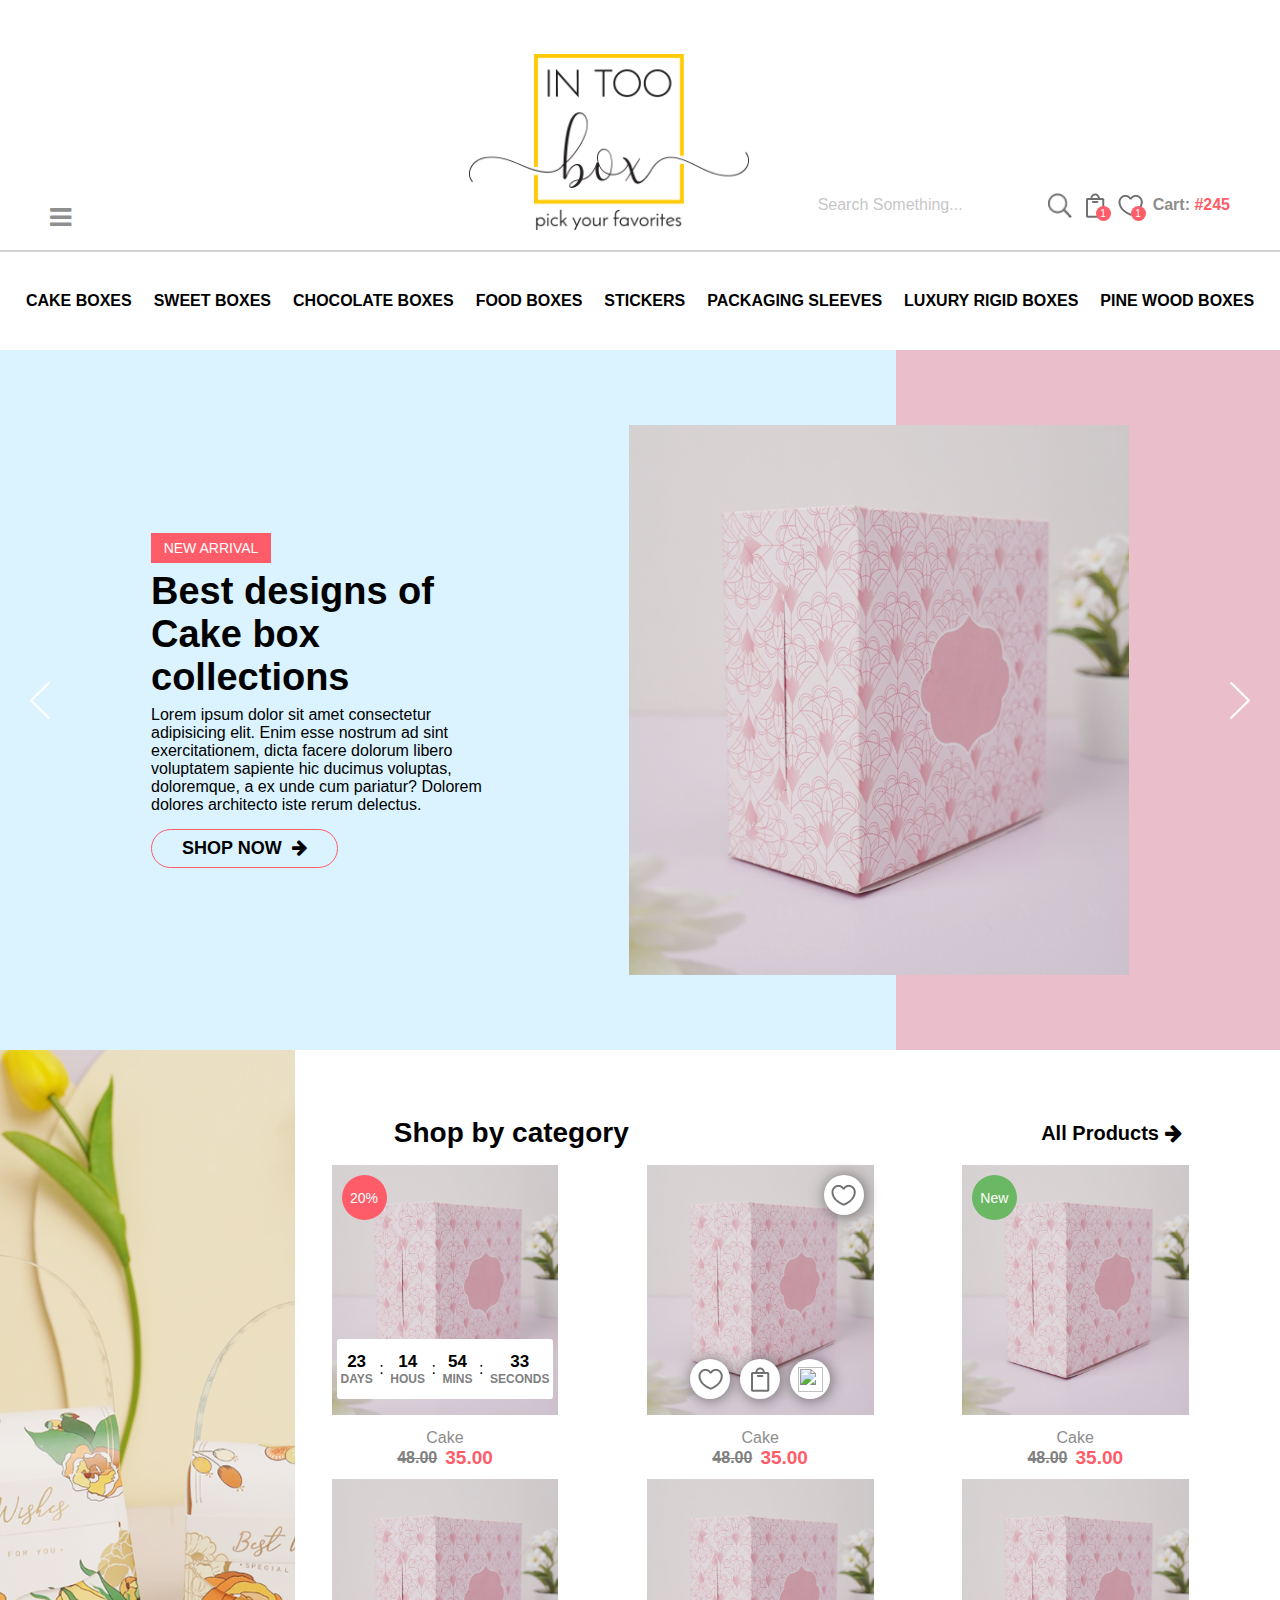
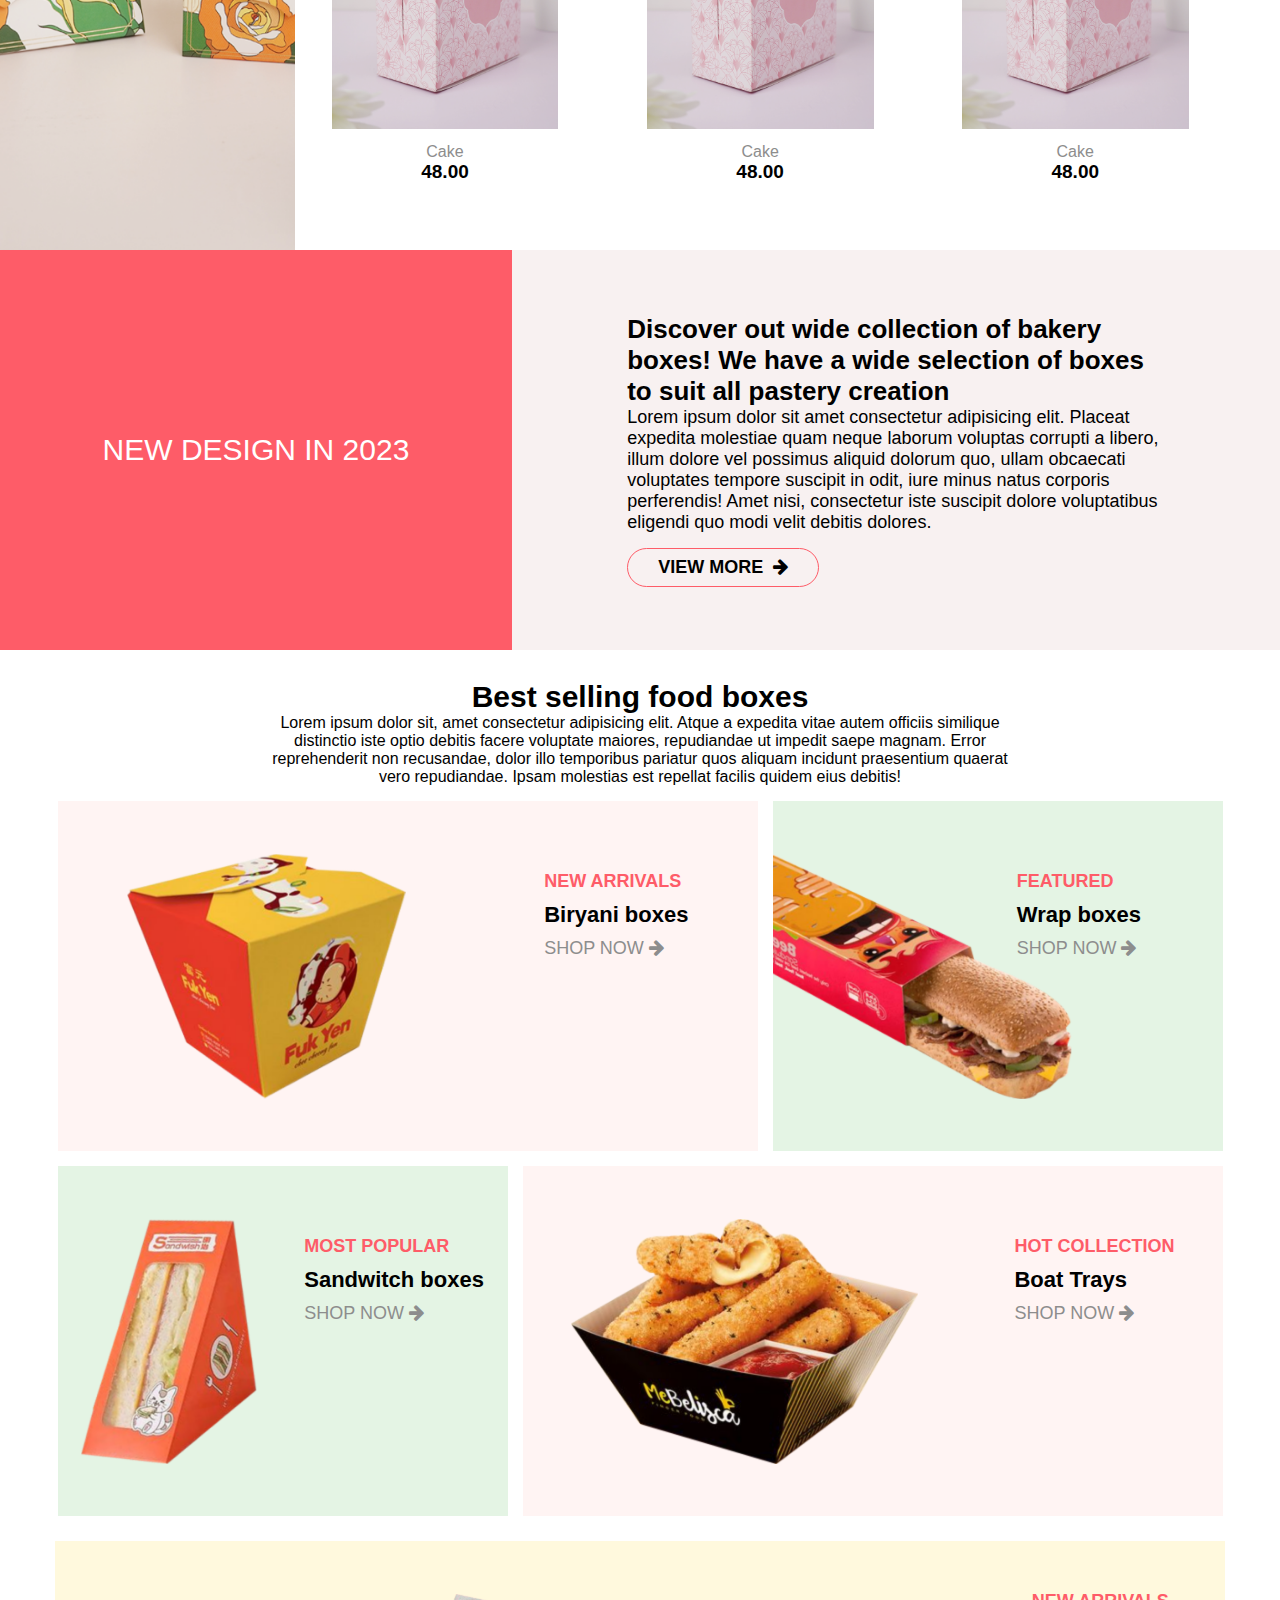
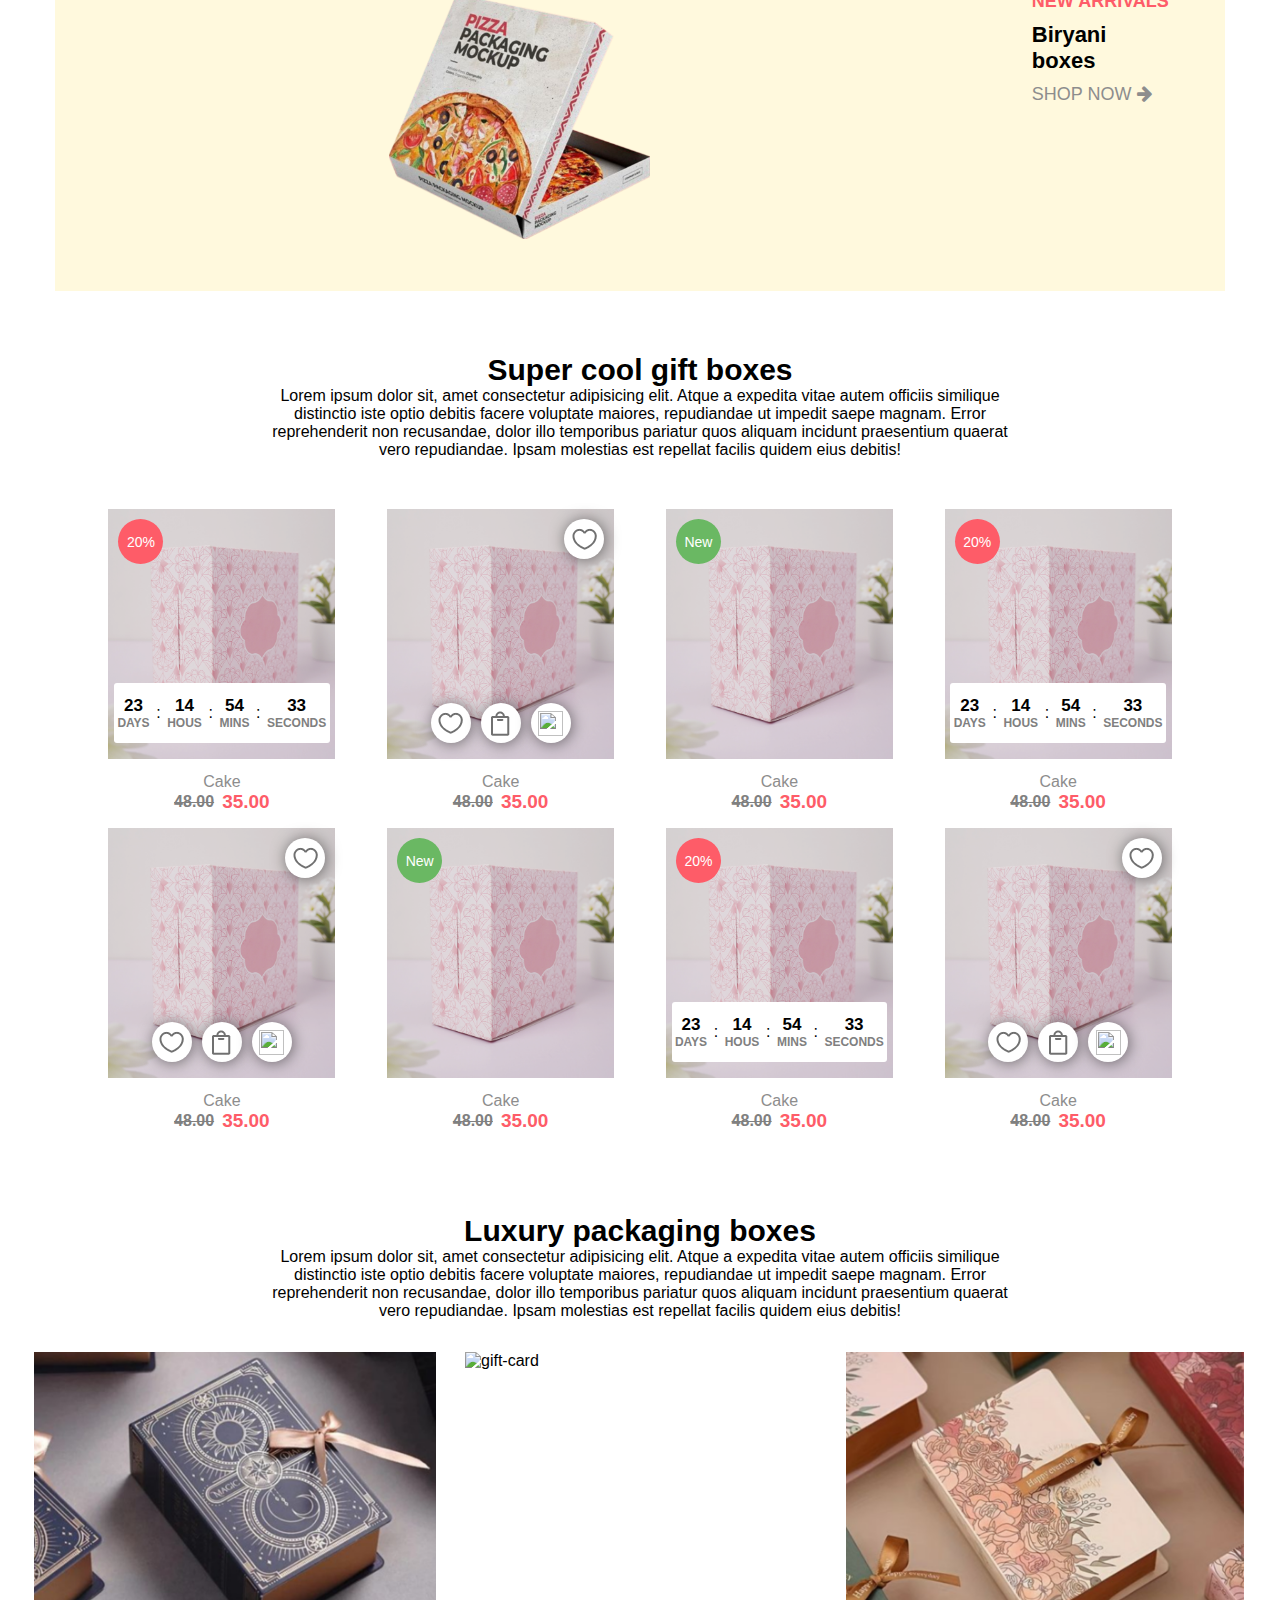
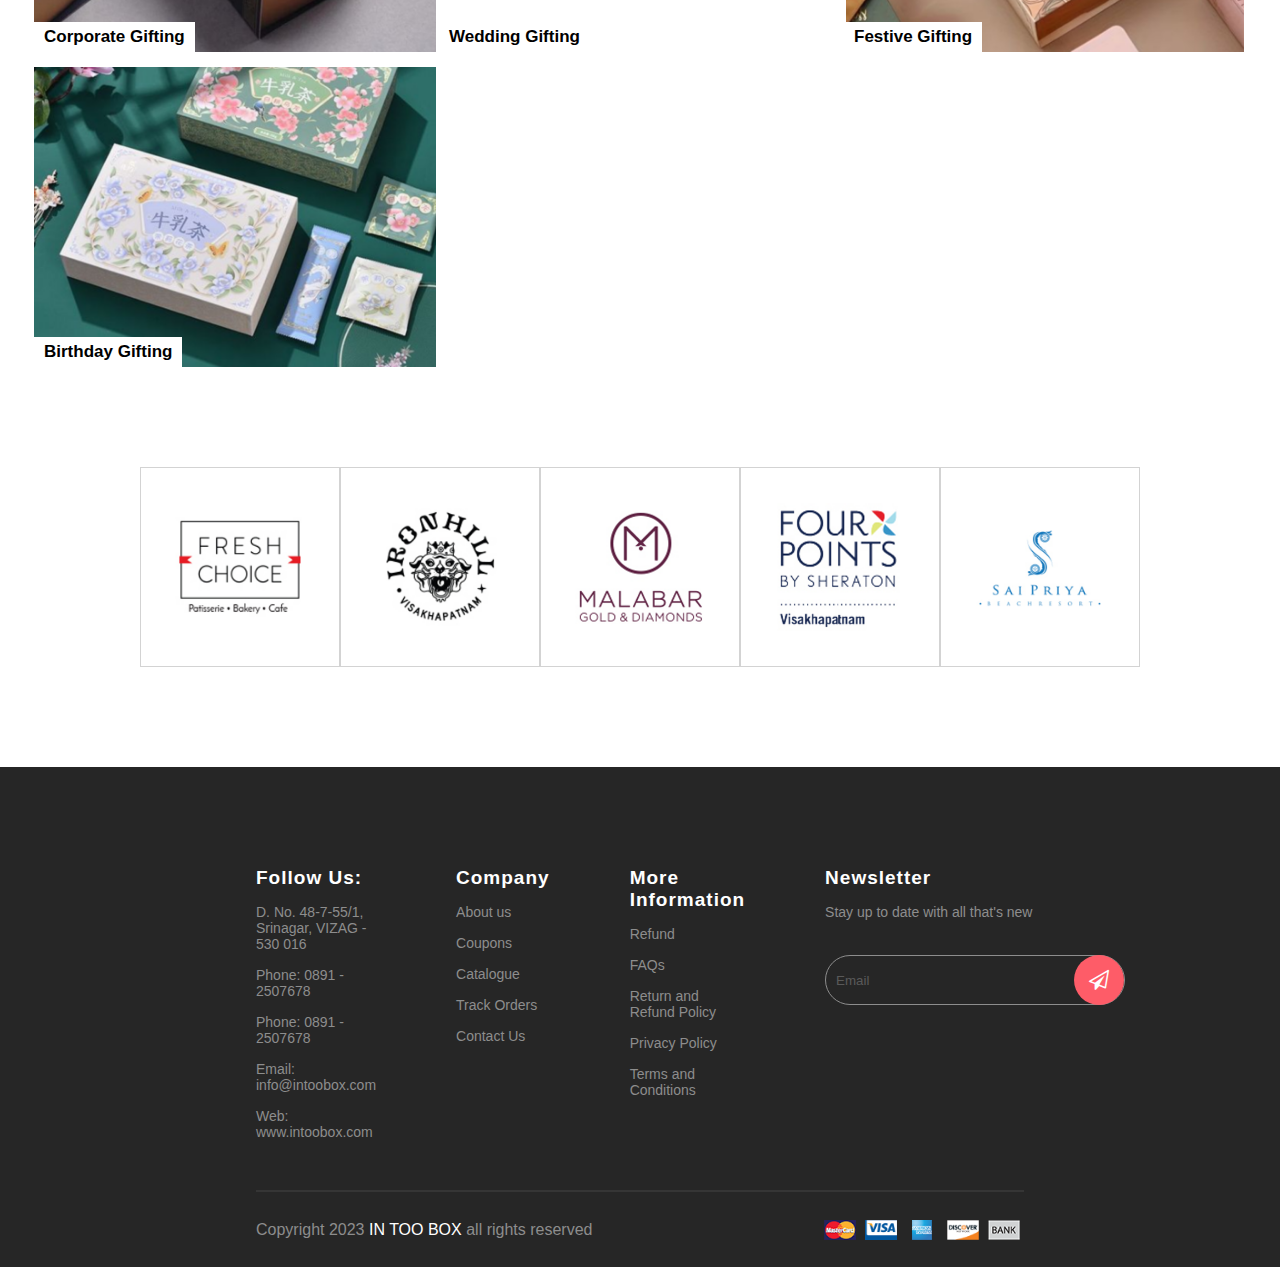
==== index.html @ 3f900328 "add homepage" ====
<!DOCTYPE html>
<html lang="en">
  <head>
    <meta charset="UTF-8" />
    <meta name="viewport" content="width=device-width, initial-scale=1.0" />
    <link
      rel="stylesheet"
      href="https://cdnjs.cloudflare.com/ajax/libs/font-awesome/4.7.0/css/font-awesome.min.css"
    />
    <link
      href="https://cdn.jsdelivr.net/npm/bootstrap@5.3.2/dist/css/bootstrap.min.css"
      rel="stylesheet"
      integrity="sha384-T3c6CoIi6uLrA9TneNEoa7RxnatzjcDSCmG1MXxSR1GAsXEV/Dwwykc2MPK8M2HN"
      crossorigin="anonymous"
    />
    <link rel="stylesheet" href="./global-styles.css" />
    <link rel="stylesheet" href="./styles.css" />
    <title>Home</title>
  </head>
  <body>
    <div class="app-container">
      <div class="sidebar">
        <i class="close-icon icon fa fa-close"></i>
        <a href="#" class="nav-link">Cake Boxes</a>
        <a href="#" class="nav-link">Sweet Boxes</a>
        <a href="#" class="nav-link">Chocolate Boxes</a>
        <a href="#" class="nav-link">Food Boxes</a>
        <a href="#" class="nav-link">Stickers</a>
        <a href="#" class="nav-link">Packaging Sleeves</a>
        <a href="#" class="nav-link">Luxury Rigid Boxes</a>
        <a href="#" class="nav-link">Pine wood boxes</a>
      </div>
      <div class="nav-container">
        <div class="ham-container">
          <i class="fa fa-bars icon hamburger"></i>
        </div>
        <div class="logo">
          <img src="./assets/logo.png" alt="Logo" class="logo-img" />
        </div>
        <div class="icons-container">
          <input
            type="text"
            placeholder="Search Something..."
            class="search-input"
          />
          <div class="nav-icon">
            <img src="./assets/search.png" alt="bag" />
          </div>
          <div class="nav-icon">
            <img src="./assets/bag.png" alt="bag" />
            <div class="count">1</div>
          </div>
          <div class="nav-icon">
            <img src="./assets/heart.png" alt="bag" />
            <div class="count">1</div>
          </div>
          <p>Cart: <span>#245</span></p>
        </div>
      </div>
      <div class="nav-links">
        <a href="#" class="nav-link">Cake Boxes</a>
        <a href="#" class="nav-link">Sweet Boxes</a>
        <a href="#" class="nav-link">Chocolate Boxes</a>
        <a href="#" class="nav-link">Food Boxes</a>
        <a href="#" class="nav-link">Stickers</a>
        <a href="#" class="nav-link">Packaging Sleeves</a>
        <a href="#" class="nav-link">Luxury Rigid Boxes</a>
        <a href="#" class="nav-link">Pine wood boxes</a>
      </div>

      <div class="homepage-container">
        <div class="hero-section">
          <div
            id="carouselExampleSlidesOnly"
            class="carousel slide"
            data-ride="carousel"
          >
            <div class="carousel-inner">
              <div class="carousel-item active">
                <div class="carousal-content">
                  <div class="red"></div>
                  <div class="blue"></div>
                  <img
                    src="./assets/chevron-left.png"
                    alt="chevron-left"
                    class="chevron"
                  />
                  <div class="row">
                    <div class="text-content">
                      <div class="new-arrival">
                        <p>NEW ARRIVAL</p>
                      </div>
                      <h4>Best designs of Cake box collections</h4>
                      <p class="description">
                        Lorem ipsum dolor sit amet consectetur adipisicing elit.
                        Enim esse nostrum ad sint exercitationem, dicta facere
                        dolorum libero voluptatem sapiente hic ducimus voluptas,
                        doloremque, a ex unde cum pariatur? Dolorem dolores
                        architecto iste rerum delectus.
                      </p>
                      <button>
                        Shop Now
                        <i class="fa fa-arrow-right"></i>
                      </button>
                    </div>
                    <div class="image">
                      <img src="./assets/cake-box.png" alt="" />
                    </div>
                  </div>
                  <img
                    src="./assets/chevron-right.png"
                    alt="chevron-right"
                    class="chevron"
                  />
                </div>
              </div>
            </div>
          </div>
        </div>
        <div class="shop-section">
          <div class="image">
            <img src="./assets/cards.png" alt="cards" />
          </div>
          <div class="content">
            <div class="header">
              <h4>Shop by category</h4>
              <p>All Products <i class="fa fa-arrow-right"></i></p>
            </div>
            <div class="product-cards">
              <div class="product-card">
                <div class="image-container">
                  <div class="discount-flag">20%</div>
                  <img src="./assets/cake-box.png" alt="" class="image" />
                  <div class="timer">
                    <div class="time">
                      <p>23</p>
                      <span>Days</span>
                    </div>
                    <span>:</span>
                    <div class="time">
                      <p>14</p>
                      <span>Hous</span>
                    </div>
                    <span>:</span>
                    <div class="time">
                      <p>54</p>
                      <span>Mins</span>
                    </div>
                    <span>:</span>
                    <div class="time">
                      <p>33</p>
                      <span>Seconds</span>
                    </div>
                  </div>
                </div>
                <p>Cake</p>
                <div class="price-container">
                  <p class="price-cut">48.00</p>
                  <p class="price-new">35.00</p>
                </div>
              </div>
              <div class="product-card">
                <div class="image-container">
                  <div class="img-flag top-right-flag">
                    <img src="./assets/heart.png" alt="" />
                  </div>
                  <img src="./assets/cake-box.png" alt="" class="image" />
                  <div class="icons">
                    <div class="img-flag">
                      <img src="./assets/heart.png" alt="" />
                    </div>
                    <div class="img-flag">
                      <img src="./assets/bag.png" alt="" />
                    </div>
                    <div class="img-flag">
                      <img src="./assets/compare.png" alt="" />
                    </div>
                  </div>
                </div>
                <p>Cake</p>
                <div class="price-container">
                  <p class="price-cut">48.00</p>
                  <p class="price-new">35.00</p>
                </div>
              </div>
              <div class="product-card">
                <div class="image-container">
                  <div class="new-flag">New</div>
                  <img src="./assets/cake-box.png" alt="" class="image" />
                </div>
                <p>Cake</p>
                <div class="price-container">
                  <p class="price-cut">48.00</p>
                  <p class="price-new">35.00</p>
                </div>
              </div>
              <div class="product-card">
                <div class="image-container">
                  <img src="./assets/cake-box.png" alt="" class="image" />
                </div>
                <p>Cake</p>
                <div class="price-container">
                  <p class="price">48.00</p>
                </div>
              </div>
              <div class="product-card">
                <div class="image-container">
                  <img src="./assets/cake-box.png" alt="" class="image" />
                </div>
                <p>Cake</p>
                <div class="price-container">
                  <p class="price">48.00</p>
                </div>
              </div>
              <div class="product-card">
                <div class="image-container">
                  <img src="./assets/cake-box.png" alt="" class="image" />
                </div>
                <p>Cake</p>
                <div class="price-container">
                  <p class="price">48.00</p>
                </div>
              </div>
            </div>
          </div>
        </div>
        <div class="new-design-section">
          <div class="left">New design in 2023</div>
          <div class="right">
            <div>
              <h4>
                Discover out wide collection of bakery boxes! We have a wide
                selection of boxes to suit all pastery creation
              </h4>
              <p>
                Lorem ipsum dolor sit amet consectetur adipisicing elit. Placeat
                expedita molestiae quam neque laborum voluptas corrupti a
                libero, illum dolore vel possimus aliquid dolorum quo, ullam
                obcaecati voluptates tempore suscipit in odit, iure minus natus
                corporis perferendis! Amet nisi, consectetur iste suscipit
                dolore voluptatibus eligendi quo modi velit debitis dolores.
              </p>
              <button>
                View more
                <i class="fa fa-arrow-right"></i>
              </button>
            </div>
          </div>
        </div>
        <div class="best-selling-section">
          <div class="section-title">Best selling food boxes</div>
          <p class="section-description">
            Lorem ipsum dolor sit, amet consectetur adipisicing elit. Atque a
            expedita vitae autem officiis similique distinctio iste optio
            debitis facere voluptate maiores, repudiandae ut impedit saepe
            magnam. Error reprehenderit non recusandae, dolor illo temporibus
            pariatur quos aliquam incidunt praesentium quaerat vero repudiandae.
            Ipsam molestias est repellat facilis quidem eius debitis!
          </p>
          <div class="content">
            <div class="">
              <div class="row">
                <div class="item large">
                  <img src="./assets/biryani.png" alt="biryani" />
                  <div>
                    <span>NEW ARRIVALS</span>
                    <h4>Biryani boxes</h4>
                    <p>Shop now <i class="fa fa-arrow-right"></i></p>
                  </div>
                </div>
                <div class="item small">
                  <img
                    src="./assets/burger.png"
                    alt="biryani"
                    class="stick-left"
                  />
                  <div></div>
                  <div>
                    <span>Featured</span>
                    <h4>Wrap boxes</h4>
                    <p>Shop now <i class="fa fa-arrow-right"></i></p>
                  </div>
                </div>
              </div>
              <div class="row">
                <div class="item small">
                  <img src="./assets/sandwitch.png" alt="biryani" />
                  <div>
                    <span>Most Popular</span>
                    <h4>Sandwitch boxes</h4>
                    <p>Shop now <i class="fa fa-arrow-right"></i></p>
                  </div>
                </div>
                <div class="item large">
                  <img src="./assets/rolls.png" alt="biryani" />
                  <div>
                    <span>Hot collection</span>
                    <h4>Boat Trays</h4>
                    <p>Shop now <i class="fa fa-arrow-right"></i></p>
                  </div>
                </div>
              </div>
            </div>
            <div class="long-card">
              <div>
                <span>NEW ARRIVALS</span>
                <h4>Biryani boxes</h4>
                <p>Shop now <i class="fa fa-arrow-right"></i></p>
              </div>
              <img src="./assets/pizza.png" alt="pizza" />
            </div>
          </div>
        </div>
        <div class="gifts-section">
          <div class="section-title">Super cool gift boxes</div>
          <p class="section-description">
            Lorem ipsum dolor sit, amet consectetur adipisicing elit. Atque a
            expedita vitae autem officiis similique distinctio iste optio
            debitis facere voluptate maiores, repudiandae ut impedit saepe
            magnam. Error reprehenderit non recusandae, dolor illo temporibus
            pariatur quos aliquam incidunt praesentium quaerat vero repudiandae.
            Ipsam molestias est repellat facilis quidem eius debitis!
          </p>
          <div class="products-grid">
            <div class="product-card">
              <div class="image-container">
                <div class="discount-flag">20%</div>
                <img src="./assets/cake-box.png" alt="" class="image" />
                <div class="timer">
                  <div class="time">
                    <p>23</p>
                    <span>Days</span>
                  </div>
                  <span>:</span>
                  <div class="time">
                    <p>14</p>
                    <span>Hous</span>
                  </div>
                  <span>:</span>
                  <div class="time">
                    <p>54</p>
                    <span>Mins</span>
                  </div>
                  <span>:</span>
                  <div class="time">
                    <p>33</p>
                    <span>Seconds</span>
                  </div>
                </div>
              </div>
              <p>Cake</p>
              <div class="price-container">
                <p class="price-cut">48.00</p>
                <p class="price-new">35.00</p>
              </div>
            </div>
            <div class="product-card">
              <div class="image-container">
                <div class="img-flag top-right-flag">
                  <img src="./assets/heart.png" alt="" />
                </div>
                <img src="./assets/cake-box.png" alt="" class="image" />
                <div class="icons">
                  <div class="img-flag">
                    <img src="./assets/heart.png" alt="" />
                  </div>
                  <div class="img-flag">
                    <img src="./assets/bag.png" alt="" />
                  </div>
                  <div class="img-flag">
                    <img src="./assets/compare.png" alt="" />
                  </div>
                </div>
              </div>
              <p>Cake</p>
              <div class="price-container">
                <p class="price-cut">48.00</p>
                <p class="price-new">35.00</p>
              </div>
            </div>
            <div class="product-card">
              <div class="image-container">
                <div class="new-flag">New</div>
                <img src="./assets/cake-box.png" alt="" class="image" />
              </div>
              <p>Cake</p>
              <div class="price-container">
                <p class="price-cut">48.00</p>
                <p class="price-new">35.00</p>
              </div>
            </div>
            <div class="product-card">
              <div class="image-container">
                <div class="discount-flag">20%</div>
                <img src="./assets/cake-box.png" alt="" class="image" />
                <div class="timer">
                  <div class="time">
                    <p>23</p>
                    <span>Days</span>
                  </div>
                  <span>:</span>
                  <div class="time">
                    <p>14</p>
                    <span>Hous</span>
                  </div>
                  <span>:</span>
                  <div class="time">
                    <p>54</p>
                    <span>Mins</span>
                  </div>
                  <span>:</span>
                  <div class="time">
                    <p>33</p>
                    <span>Seconds</span>
                  </div>
                </div>
              </div>
              <p>Cake</p>
              <div class="price-container">
                <p class="price-cut">48.00</p>
                <p class="price-new">35.00</p>
              </div>
            </div>
            <div class="product-card">
              <div class="image-container">
                <div class="img-flag top-right-flag">
                  <img src="./assets/heart.png" alt="" />
                </div>
                <img src="./assets/cake-box.png" alt="" class="image" />
                <div class="icons">
                  <div class="img-flag">
                    <img src="./assets/heart.png" alt="" />
                  </div>
                  <div class="img-flag">
                    <img src="./assets/bag.png" alt="" />
                  </div>
                  <div class="img-flag">
                    <img src="./assets/compare.png" alt="" />
                  </div>
                </div>
              </div>
              <p>Cake</p>
              <div class="price-container">
                <p class="price-cut">48.00</p>
                <p class="price-new">35.00</p>
              </div>
            </div>
            <div class="product-card">
              <div class="image-container">
                <div class="new-flag">New</div>
                <img src="./assets/cake-box.png" alt="" class="image" />
              </div>
              <p>Cake</p>
              <div class="price-container">
                <p class="price-cut">48.00</p>
                <p class="price-new">35.00</p>
              </div>
            </div>
            <div class="product-card">
              <div class="image-container">
                <div class="discount-flag">20%</div>
                <img src="./assets/cake-box.png" alt="" class="image" />
                <div class="timer">
                  <div class="time">
                    <p>23</p>
                    <span>Days</span>
                  </div>
                  <span>:</span>
                  <div class="time">
                    <p>14</p>
                    <span>Hous</span>
                  </div>
                  <span>:</span>
                  <div class="time">
                    <p>54</p>
                    <span>Mins</span>
                  </div>
                  <span>:</span>
                  <div class="time">
                    <p>33</p>
                    <span>Seconds</span>
                  </div>
                </div>
              </div>
              <p>Cake</p>
              <div class="price-container">
                <p class="price-cut">48.00</p>
                <p class="price-new">35.00</p>
              </div>
            </div>
            <div class="product-card">
              <div class="image-container">
                <div class="img-flag top-right-flag">
                  <img src="./assets/heart.png" alt="" />
                </div>
                <img src="./assets/cake-box.png" alt="" class="image" />
                <div class="icons">
                  <div class="img-flag">
                    <img src="./assets/heart.png" alt="" />
                  </div>
                  <div class="img-flag">
                    <img src="./assets/bag.png" alt="" />
                  </div>
                  <div class="img-flag">
                    <img src="./assets/compare.png" alt="" />
                  </div>
                </div>
              </div>
              <p>Cake</p>
              <div class="price-container">
                <p class="price-cut">48.00</p>
                <p class="price-new">35.00</p>
              </div>
            </div>
          </div>
        </div>
        <div class="luxury-section">
          <div class="section-title">Luxury packaging boxes</div>
          <p class="section-description">
            Lorem ipsum dolor sit, amet consectetur adipisicing elit. Atque a
            expedita vitae autem officiis similique distinctio iste optio
            debitis facere voluptate maiores, repudiandae ut impedit saepe
            magnam. Error reprehenderit non recusandae, dolor illo temporibus
            pariatur quos aliquam incidunt praesentium quaerat vero repudiandae.
            Ipsam molestias est repellat facilis quidem eius debitis!
          </p>
          <div class="cards">
            <div class="card">
              <img src="./assets/coorporate.png" alt="gift-card" />
              <div class="text">Corporate Gifting</div>
            </div>
            <div class="card">
              <img src="./assets/wedding.png" alt="gift-card" />
              <div class="text">Wedding Gifting</div>
            </div>
            <div class="card">
              <img src="./assets/festive.png" alt="gift-card" />
              <div class="text">Festive Gifting</div>
            </div>
            <div class="card">
              <img src="./assets/birthday.png" alt="gift-card" />
              <div class="text">Birthday Gifting</div>
            </div>
          </div>
        </div>
        <div class="logos-section">
          <div class="row">
            <div class="logo-con">
              <img src="./assets/fresh-choice.png" alt="" />
            </div>
            <div class="logo-con">
              <img src="./assets/ironhill.png" alt="" />
            </div>
            <div class="logo-con">
              <img src="./assets/malabar.png" alt="" />
            </div>
            <div class="logo-con">
              <img src="./assets/fourpoints.png" alt="" />
            </div>
            <div class="logo-con">
              <img src="./assets/saipriya.png" alt="" />
            </div>
          </div>
        </div>
      </div>
      <div class="footer-container">
        <div class="footer">
          <div class="column">
            <h5>Follow Us:</h5>
            <p>D. No. 48-7-55/1, Srinagar, VIZAG - 530 016</p>
            <p>Phone: 0891 - 2507678</p>
            <p>Phone: 0891 - 2507678</p>
            <p>Email: info@intoobox.com</p>
            <p>Web: www.intoobox.com</p>
          </div>
          <div class="column">
            <h5>Company</h5>
            <p>About us</p>
            <p>Coupons</p>
            <p>Catalogue</p>
            <p>Track Orders</p>
            <p>Contact Us</p>
          </div>
          <div class="column">
            <h5>More Information</h5>
            <p>Refund</p>
            <p>FAQs</p>
            <p>Return and Refund Policy</p>
            <p>Privacy Policy</p>
            <p>Terms and Conditions</p>
          </div>
          <div class="column">
            <h5>Newsletter</h5>
            <p>Stay up to date with all that's new</p>
            <div class="email-input-container">
              <input type="text" placeholder="Email" class="email-input" />
              <div class="icon-container">
                <i class="icon fa fa-paper-plane-o"></i>
              </div>
            </div>
          </div>
        </div>
        <div class="copyright-container">
          <p>Copyright 2023 <span>IN TOO BOX</span> all rights reserved</p>
          <div class="cards">
            <img src="./assets/Master.png" alt="" class="card" />
            <img src="./assets/Visa.png" alt="" class="card" />
            <img src="./assets/Blue.png" alt="" class="card" />
            <img src="./assets/Discover.png" alt="" class="card" />
            <img src="./assets/Bank.png" alt="" class="card" />
          </div>
        </div>
      </div>
    </div>

    <script src="./global-script.js"></script>
  </body>
</html>
---- global-styles.css ----
* {
  margin: 0;
  padding: 0;
  box-sizing: border-box;
  font-family: "Segoe UI", Tahoma, Geneva, Verdana, sans-serif;
}

p {
  margin-bottom: 0;
}

.app-container {
  height: max-content;
}

.nav-container {
  width: 100%;
  height: 250px;
  display: flex;
  justify-content: space-between;
  align-items: flex-end;
  padding: 20px 50px;
}

.nav-container .logo {
  height: 100%;
  width: 280px;
}

.ham-container {
  width: 350px;
}

.nav-container .logo .logo-img {
  width: 100%;
  height: 100%;
  object-fit: contain;
  object-position: bottom;
}

.nav-container .icon {
  font-size: 25px;
  cursor: pointer;
  color: #8f8f8f;
}

.icons-container {
  display: flex;
  justify-content: center;
  align-items: center;
  gap: 10px;
}

.icons-container p {
  font-size: 16px;
  font-weight: bold;
}

.icons-container p span {
  color: #fe5c68;
}

.search-input {
  width: 220px;
  outline: none;
  height: 50px;
  border: none;
}

.search-input::placeholder {
  font-size: 16px;
  color: #8f8f8f;
}

.nav-link {
  font-weight: 550;
  font-size: 16px;
  text-transform: uppercase;
  text-decoration: none;
  width: max-content;
  color: black;
  z-index: 5;
  position: relative;
}

.nav-links {
  height: 100px;
  display: flex;
  justify-content: center;
  align-items: center;
  gap: 22px;
  border-top: 2px solid lightgray;
}

.nav-link:hover {
  text-decoration: none;

  &::after {
    width: 80%;
  }
}

* {
  overflow-x: hidden !important;
}

body * {
  overflow: visible !important;
}

.nav-link::after {
  content: "";
  position: absolute;
  width: 0;
  height: 6px;
  border-radius: 10px;
  transition: width 0.2s ease-in;
  top: 115%;
  left: 10%;
  background-color: #ffca07;
}

.sidebar {
  width: 20vw;
  height: 100vh;
  background-color: #fff;
  position: absolute;
  top: 0;
  left: 0;
  border-right: 1px solid lightgray;
  z-index: 1000;
  display: flex;
  flex-direction: column;
  display: none;
  justify-content: flex-start;
  padding: 80px 30px;
  gap: 25px;
}

.sidebar .close-icon {
  font-size: 20px;
  position: absolute;
  top: 30px;
  right: 30px;
  cursor: pointer;
}

.mt_custom-6 {
  margin-top: 6rem;
}
.mb_custom-5 {
  margin-bottom: 5rem;
}
.mb_custom-2 {
  margin-bottom: 2rem;
}
.span-color-gray {
  color: #797979;
}
.heading {
  font-size: 35px;
  line-height: 30px;
  color: #333333 !important;
  font-weight: bold;
}
.account-head-child {
  font-size: 16px;
  line-height: 72px;
  color: #333333;
}
.btn-login {
  width: 100%;
  border-radius: 2px;
  background-color: #ff6363;
  border: none;
  text-transform: uppercase;
  height: 45px;
  font-weight: 500;
  font-size: 18px;
  letter-spacing: 1px;
}

.btn-login:hover {
  background-color: #f14b4b;
}
.btn-login:active {
  background-color: #f14b4b !important;
}

.form-label {
  font-weight: 500;
  color: #393838;
  font-size: 18px;
}
.form-control {
  height: 50px;
}
.form-label:after {
  content: " *";
  color: red;
}
input::placeholder {
  opacity: 0.5 !important;
  font-weight: 500 !important;
}

.delivery-container {
  height: 145px;
  background-color: #f5f5f5;
  display: flex;
  justify-content: center;
  align-items: center;
  gap: 54px;
}

.delivery-container-child {
  display: flex;
  gap: 20px;
  align-items: center;
}
div.delivery-container-child div h1 {
  font-size: 20px;
  line-height: 24px;
  color: #333333;
  font-weight: bold;
}
div.delivery-container-child div span {
  font-size: 16px;
  line-height: 24px;
  color: #999999;
}
.footer-container {
  background-color: #262626;
  width: 100vw;
  height: 500px;
}

.footer-container .footer {
  display: flex;
  justify-content: space-between;
  align-items: flex-start;
  padding-top: 100px;
  gap: 5rem;
  height: 85%;
  width: 60%;
  border-bottom: 2px solid #353535;
  margin: auto;
}

.footer-container h5 {
  color: white;
  letter-spacing: 1px;
  font-size: 19px;
  font-weight: bold;
}

.footer-container a,
p {
  font-size: 14px;
  color: #8d8d8d;
  text-decoration: none;
  border: none;
  outline: none;
}

.footer-container .column {
  display: flex;
  flex-direction: column;
  gap: 15px;
}

.footer-container .email-input-container {
  height: 50px;
  width: 300px;
  border: 1px solid #8d8d8d;
  display: flex;
  justify-content: space-between;
  align-items: center;
  border-radius: 100px;
  overflow: hidden;
  margin-top: 20px;
}

.footer-container .email-input-container .email-input {
  outline: none;
  border: none;
  width: 80%;
  background-color: transparent;
  padding-left: 10px;
}

.footer-container .email-input-container .email-input::placeholder {
  color: #8d8d8d;
}

.footer-container .email-input-container .icon-container {
  height: 50px;
  width: 50px;
  background-color: #fe5c68;
  border-radius: 50px;
  display: flex;
  justify-content: center;
  align-items: center;
}

.footer-container .email-input-container .icon-container .icon {
  color: white;
  font-size: 20px;
  cursor: pointer;
}

.footer-container .copyright-container {
  height: 15%;
  width: 60%;
  display: flex;
  justify-content: space-between;
  align-items: center;
  margin: auto;
}

.footer-container .copyright-container .cards {
  display: flex;
  justify-content: center;
  align-self: center;
  gap: 1px;
}

.footer-container .copyright-container .cards img {
  height: 20px;
  width: 40px;
  object-fit: contain;
}

.footer-container .copyright-container p {
  font-size: 16px;
  color: #8d8d8d;
}

.footer-container .copyright-container span {
  color: white;
}

.nav-icon {
  height: 25px;
  width: 25px;
  position: relative;
}

.nav-icon img {
  height: 100%;
  width: 100%;
  object-fit: contain;
}

.nav-icon .count {
  font-size: 10px;
  color: white;
  position: absolute;
  height: 15px;
  width: 15px;
  background-color: #fe5c68;
  display: flex;
  justify-content: center;
  align-items: center;
  position: absolute;
  bottom: -3px;
  right: -3px;
  border-radius: 50%;
}

@media (max-width: 1000px) {
  .search-input {
    display: none;
  }
  .nav-links {
    display: none;
  }
  .ham-container {
    width: 20%;
  }

  .sidebar {
    width: 50vw;
  }
}

@media (max-width: 1100px) {
  .footer-container .footer {
    width: 95%;
  }
  .footer-container .email-input-container .email-input {
    width: 85%;
  }
}
@media (max-width: 1060px) {
  .delivery-container {
    min-height: 400px;
    flex-wrap: wrap;
  }
}

@media (max-width: 900px) {
  .footer-container {
    height: max-content;
  }
  .footer-container .footer {
    height: max-content;
    flex-direction: column;
    padding-bottom: 15px;
  }
  .copyright-container {
    padding: 15px 0;
  }
}

@media (max-width: 650px) {
  .copyright-container {
    flex-direction: column;
    gap: 10px;
  }
}

@media (max-width: 500px) {
  .nav-container {
    height: 150px;
    padding: 10px;
  }
  .sidebar {
    width: 100vw;
  }
}
---- styles.css ----
.carousal-content {
  height: 700px;
  width: 100vw;
  position: relative;
  z-index: -1;
  display: flex;
  justify-content: space-between;
  padding: 0 30px;
  align-items: center;
}

.carousal-content .blue {
  height: 100%;
  width: 70%;
  background-color: #dbf3ff;
  position: absolute;
  top: 0;
  z-index: -1;
  left: 0;
}

.carousal-content .red {
  height: 100%;
  width: 30%;
  background-color: #eabeca;
  position: absolute;
  top: 0;
  right: 0;
  z-index: -1;
}

.carousal-content .row {
  width: 100%;
  display: flex;
  height: 100%;
  justify-content: space-around;
  align-items: center;
  padding: 0 30px;
}

.carousal-content .row .chevron {
  height: 50px;
  width: 50px;
  object-fit: contain;
  z-index: 10;
  cursor: pointer;
}

.carousal-content .row .text-content {
  max-width: 30%;
}

.carousal-content .row .text-content p {
  color: white;
}

.carousal-content .row .text-content h4 {
  font-size: 38px;
  margin-top: 7px;
}

.carousal-content .row .text-content button {
  padding: 8px 30px;
  border-radius: 200px;
  background-color: transparent;
  outline: none;
  border: 1px solid #fe5c68;
  color: black;
  font-size: 18px;
  text-transform: uppercase;
  margin: 0;
  margin-top: 15px;
  display: flex;
  justify-content: center;
  align-items: center;
  gap: 10px;
  cursor: pointer;
  font-weight: bold;
}

.carousal-content .row .image {
  width: 500px;
  height: 90%;
  z-index: 10;
}

.carousal-content .row .image img {
  height: 100%;
  width: 100%;
  object-fit: contain;
}

.carousal-content .row .text-content .description {
  font-size: 16px;
  margin-top: 7px;
  color: black;
}

.carousal-content .row .new-arrival {
  height: 30px;
  width: 120px;
  font-size: 14px;
  color: white;
  background-color: #fe5c68;
  text-transform: uppercase;
  display: flex;
  justify-content: center;
  align-items: center;
}

.hero-section {
  width: 100vw;
}

@media (max-width: 1000px) {
  .carousal-content .row .text-content h4 {
    font-size: 24px;
  }
  .carousal-content .row .text-content .description {
    font-size: 14px;
  }

  .carousal-content .row .image {
    width: 300px;
    height: 70%;
    z-index: 10;
  }
}

@media (max-width: 750px) {
  .carousal-content {
    height: max-content;
  }
  .carousal-content .red {
    display: none;
  }
  .carousal-content .blue {
    width: 100vw;
  }
  .carousal-content .row {
    flex-direction: column-reverse;
    gap: 20px;
    width: 100%;
  }
  .carousal-content .row .text-content {
    max-width: 50%;
    text-align: center;
  }

  .carousal-content .row .text-content .new-arrival {
    margin: auto;
  }

  .carousal-content .row .text-content button {
    width: 200px;
    margin: auto;
    margin-top: 15px;
  }

  .carousal-content .row .text-content p,
  h4 {
    width: 300px;
    margin: auto;
  }

  .carousal-content .row .image {
    width: 300px;
    height: 70%;
    z-index: 10;
  }
}

.shop-section {
  height: 800px;
  width: 100%;
  display: flex;
}

.shop-section .image {
  height: 100%;
  width: 60%;
  overflow: hidden !important;
}

.shop-section .image img {
  height: 100%;
  width: 100%;
  object-fit: cover;
}

.shop-section .content {
  width: 100%;
  display: flex;
  flex-direction: column;
  justify-content: center;
  align-items: center;
}

@media (max-width: 1500px) {
  .shop-section .image {
    width: 30%;
  }

  .shop-section .content .header {
    width: 80% !important;
  }

  .shop-section .content .product-cards {
    width: 95% !important;
  }
}

@media (max-width: 1200px) {
  .shop-section > .image {
    display: none;
  }

  .shop-section .content .header {
    width: 80% !important;
  }

  .shop-section .content .product-cards {
    width: 95% !important;
    margin-top: 3rem;
  }
}

@media (max-width: 800px) {
  .shop-section {
    height: max-content;
    padding: 30px 0;
  }
  .shop-section .content {
    height: max-content;
  }
  .shop-section .content .product-cards {
    grid-template-columns: 1fr 1fr !important;
    justify-items: center;
  }
}

@media (max-width: 530px) {
  .shop-section .content .header {
    width: 99% !important;
    flex-direction: column;
  }
  .shop-section .content .product-cards {
    grid-template-columns: 1fr !important;
    justify-items: center;
  }
}

.shop-section .content .header {
  display: flex;
  width: 70%;
  justify-content: space-between;
  align-items: center;
}

.shop-section .content .header h4 {
  font-size: 28px;
  color: black;
  font-weight: bold;
}

.shop-section .content .header p {
  font-size: 20px;
  color: black;
  font-weight: bold;
}

.shop-section .content .product-cards {
  display: grid;
  grid-template-columns: 1fr 1fr 1fr;
  grid-gap: 10px;
  margin-top: 1rem;
  width: 70%;
}

.product-card {
  width: 250px;
  display: flex;
  flex-direction: column;
  justify-content: center;
  align-items: center;
  position: relative;
  gap: 10px;
}

.product-card .image-container {
  position: relative;
}

.product-card .discount-flag {
  font-size: 14px;
  color: white;
  height: 45px;
  width: 45px;
  border-radius: 50%;
  position: absolute;
  top: 10px;
  left: 10px;
  background-color: #fe5c68;
  display: flex;
  justify-content: center;
  align-items: center;
}

.product-card .new-flag {
  font-size: 14px;
  color: white;
  height: 45px;
  width: 45px;
  border-radius: 50%;
  position: absolute;
  top: 10px;
  left: 10px;
  background-color: #6ab863;
  display: flex;
  justify-content: center;
  align-items: center;
}

.product-card .img-flag {
  height: 40px;
  width: 40px;
  border-radius: 50%;
  background-color: white;
  display: flex;
  justify-content: center;
  align-items: center;
  box-shadow: 1px 1px 15px rgba(0, 0, 0, 0.5);
  cursor: pointer;
}

.product-card .icons {
  display: flex;
  justify-content: center;
  align-items: center;
  width: 100%;
  position: absolute;
  bottom: 20px;
  gap: 10px;
}

.product-card .timer {
  width: 95%;
  position: absolute;
  display: flex;
  bottom: 20px;
  left: 2.5%;
  height: 60px;
  border-radius: 3px;
  justify-content: space-around;
  align-items: center;
  background-color: #fff;
}

.product-card .timer .time {
  display: flex;
  flex-direction: column;
  align-items: center;
}

.product-card .timer .time p {
  font-size: 17px;
  font-weight: bold;
  color: black;
}

.product-card .timer .time span {
  font-size: 12px;
  font-weight: bold;
  color: grey;
  text-transform: uppercase;
}

.product-card .top-right-flag {
  position: absolute;
  top: 10px;
  right: 10px;
}

.product-card .img-flag img {
  height: 25px;
  width: 25px;
  object-fit: contain;
}

.product-card p {
  font-size: 16px;
}

.product-card .price-container {
  display: flex;
  justify-content: center;
  align-items: center;
  margin-top: -10px;
  gap: 8px;
}

.product-card .price-container .price {
  color: black;
  font-size: 19px;
  font-weight: bold;
}

.product-card .price-container .price-cut {
  color: gray;
  text-decoration: line-through;
  font-size: 16px;
  font-weight: bold;
}

.product-card .price-container .price-new {
  color: #fe5c68;
  font-size: 19px;
  font-weight: bold;
}

.product-card .image {
  height: 250px;
  width: 100%;
  object-fit: cover;
}

@media (max-width: 750px) {
  .carousal-content {
    padding: 30px 10px;
    width: 100%;
  }
  .carousal-content .chevron {
    height: 30px;
    width: 30px;
    object-fit: contain;
  }
  .carousal-content .row .text-content {
    max-width: 90%;
    text-align: center;
  }

  .carousal-content .row .text-content .new-arrival {
    margin: auto;
    font-size: 14px;
  }

  .carousal-content .row .text-content button {
    width: 200px;
    margin: auto;
    margin-top: 15px;
  }

  .carousal-content .row .text-content h4 {
    font-size: 18px;
  }

  .carousal-content .row .text-content p {
    font-size: 14px;
  }

  .carousal-content .row .text-content button {
    font-size: 14px;
    width: 170px;
  }

  .carousal-content .row .text-content p,
  h4 {
    width: 250px;
  }

  .carousal-content .row .image {
    width: 150px;
    height: 70%;
  }
}

.new-design-section {
  display: flex;
  align-items: center;
  height: 400px;
}

.new-design-section .left {
  width: 40%;
  height: 100%;
  background-color: #fe5c68;
  display: flex;
  justify-content: center;
  align-items: center;
  font-size: 30px;
  text-transform: uppercase;
  color: white;
}

.new-design-section .right {
  width: 60%;
  background-color: #f8f1f1;
  display: flex;
  height: 100%;
  flex-direction: column;
  justify-content: center;
  align-items: center;
  gap: 15px;
}

.new-design-section .right > div {
  width: 70%;
}

.new-design-section .right h4 {
  font-size: 26px;
  color: black;
}

.new-design-section .right p {
  font-size: 18px;
  color: black;
}

.new-design-section .right button {
  padding: 8px 30px;
  border-radius: 200px;
  background-color: transparent;
  outline: none;
  border: 1px solid #fe5c68;
  color: black;
  font-size: 18px;
  text-transform: uppercase;
  margin: 0;
  margin-top: 15px;
  display: flex;
  justify-content: center;
  align-items: center;
  gap: 10px;
  cursor: pointer;
  font-weight: bold;
}

@media (max-width: 1100px) {
  .new-design-section {
    flex-direction: column;
    height: max-content;
  }
  .new-design-section .left {
    width: 100%;
    height: 300px;
  }
  .new-design-section .right {
    width: 100%;
    padding: 20px 0;
  }
}

@media (max-width: 750px) {
  .new-design-section .right {
    text-align: center !important;
  }
  .new-design-section .right > div {
    width: 100%;
    padding: 20px;
  }

  .new-design-section .right h4 {
    width: 100%;
  }

  .new-design-section .right button {
    margin: auto;
    margin-top: 1rem;
  }
}

.section-title {
  font-size: 30px;
  color: black;
  text-align: center;
  font-weight: bold;
}
.section-description {
  width: 60%;
  color: black;
  font-size: 16px;
  text-align: center;
  margin: auto;
}

.best-selling-section {
  padding: 30px 0;
}

.best-selling-section .row {
  display: flex;
  justify-content: center;
  align-items: center;
  gap: 15px;
  width: 1185px;
}

.best-selling-section .row .item {
  display: flex;
  overflow: hidden !important;
  justify-content: space-around;
  align-items: center;
  margin-top: 15px;
  position: relative;
}

.best-selling-section .row .item span {
  text-transform: uppercase;
  color: #fe5c68;
  font-weight: bold;
  font-size: 18px;
  z-index: 2;
  position: relative;
}

.best-selling-section .row .item > div {
  align-self: flex-start;
  margin-top: 70px;
}

.best-selling-section .row .item h4 {
  font-weight: bold;
  color: black;
  font-size: 22px;
  margin-top: 10px;
  z-index: 2;
  position: relative;
}

.best-selling-section .row .item .stick-left {
  position: absolute;
  left: 0;
}

.best-selling-section .row .item p {
  text-transform: uppercase;
  font-size: 18px;
  text-transform: uppercase;
  cursor: pointer;
  margin-top: 10px;
  z-index: 2;
  position: relative;
}

.best-selling-section .row .item img {
  height: 70%;
  z-index: 0;
}

.best-selling-section .row .large {
  max-width: 700px;
  width: 100%;
  height: 350px;
  background-color: #fff4f3;
}

.best-selling-section .row .small {
  max-width: 450px;
  width: 100%;
  height: 350px;
  background-color: #e4f4e4;
}

.best-selling-section .content {
  display: flex;
  justify-content: center;
  align-items: center;
  gap: 15px;
  margin: auto;
}

.best-selling-section .long-card {
  height: 715px;
  width: 350px !important;
  background-color: #fff9dd;
  margin-top: 10px;
  display: flex;
  overflow: hidden !important;
  flex-direction: column;
  justify-content: center;
  align-items: center;
  gap: 3rem;
}

.best-selling-section .long-card span {
  text-transform: uppercase;
  color: #fe5c68;
  font-weight: bold;
  font-size: 18px;
}

.best-selling-section .long-card h4 {
  font-weight: bold;
  color: black;
  font-size: 22px;
  margin-top: 10px;
}

.best-selling-section .long-card > div {
  align-self: flex-start;
  margin-left: 50px;
}

.best-selling-section .long-card p {
  text-transform: uppercase;
  font-size: 18px;
  text-transform: uppercase;
  cursor: pointer;
  margin-top: 10px;
}

.best-selling-section .long-card img {
  width: 80%;
}

@media (max-width: 1550px) {
  .best-selling-section .content {
    flex-direction: column;
  }
  .best-selling-section .content .long-card {
    max-width: 1170px;
    width: 95% !important;
    flex-direction: row-reverse;
    height: 350px;
  }
  .best-selling-section .content .long-card img {
    height: 70%;
    object-fit: contain;
  }
  .best-selling-section .content .long-card > div {
    margin-left: 0;
    margin-top: 50px;
    margin-right: 50px;
  }
}

@media (max-width: 1200px) {
  .best-selling-section .content .row {
    flex-direction: column;
    width: 95%;
    margin: auto;
  }

  .best-selling-section .content > div {
    width: 100%;
    margin: auto;
  }

  .best-selling-section .content .large {
    max-width: unset;
  }
  .best-selling-section .content .small {
    max-width: unset;
  }
}

@media (max-width: 600px) {
  .best-selling-section .content .row .item img {
    height: 200px;
    width: 200px;
    object-fit: contain;
  }

  .best-selling-section .long-card > div {
    margin-right: 0 !important;
    overflow: hidden;
    width: max-content;
  }
}

.gifts-section {
  margin-top: 2rem;
}

.gifts-section .products-grid {
  width: 100%;
  max-width: 1100px;
  display: grid;
  grid-template-columns: 1fr 1fr 1fr 1fr;
  padding: 50px 0;
  margin: auto;
  grid-gap: 15px;
  justify-items: center;
}

@media (max-width: 1100px) {
  .gifts-section .products-grid {
    grid-template-columns: 1fr 1fr;
  }
}

@media (max-width: 540px) {
  .gifts-section .products-grid {
    grid-template-columns: 1fr;
  }
}

.luxury-section {
  margin-top: 2rem;
}

.luxury-section .cards {
  margin-top: 1rem;
  display: grid;
  justify-items: center;
  grid-template-columns: 1fr 1fr 1fr 1fr;
  gap: 15px;
  max-width: 1600px;
  width: 100%;
  margin: auto;
  margin-top: 2rem;
}

.luxury-section .card {
  height: 300px;
  max-width: 350px;
  width: 100%;
  position: relative;
}

.luxury-section .card img {
  width: 100%;
  height: 100%;
  object-fit: cover;
}

.luxury-section .card .text {
  height: 30px;
  padding: 10px;
  color: black;
  font-size: 17px;
  font-weight: bold;
  position: absolute;
  left: -26px;
  bottom: 0;
  display: flex;
  justify-content: center;
  align-items: center;
  background-color: #fff;
}

@media (max-width: 1600px) {
  .luxury-section .cards {
    grid-template-columns: 1fr 1fr 1fr;
    max-width: 1200px;
  }
}

@media (max-width: 1220px) {
  .luxury-section .cards {
    grid-template-columns: 1fr 1fr;
    max-width: 800px;
  }
}

@media (max-width: 830px) {
  .section-description {
    width: 95%;
  }

  .luxury-section .cards {
    grid-template-columns: 1fr;
  }

  .luxury-section .card {
    height: 250;
    width: 300px;
    position: relative;
  }
  .luxury-section .text {
    left: -52px !important;
  }
}

.logos-section {
  padding: 100px 0;
  display: flex;
  justify-content: center;
  align-items: center;
}

.logos-section .row {
  display: flex;
  justify-content: center;
  align-items: center;
  flex-wrap: wrap;
}

.logos-section .logo-con {
  height: 200px;
  width: 200px;
  border: 1px solid lightgray;
  display: flex;
  justify-content: center;
  align-items: center;
}

.logos-section .logo-con img {
  height: 130px;
  width: 130px;
  object-fit: contain;
}
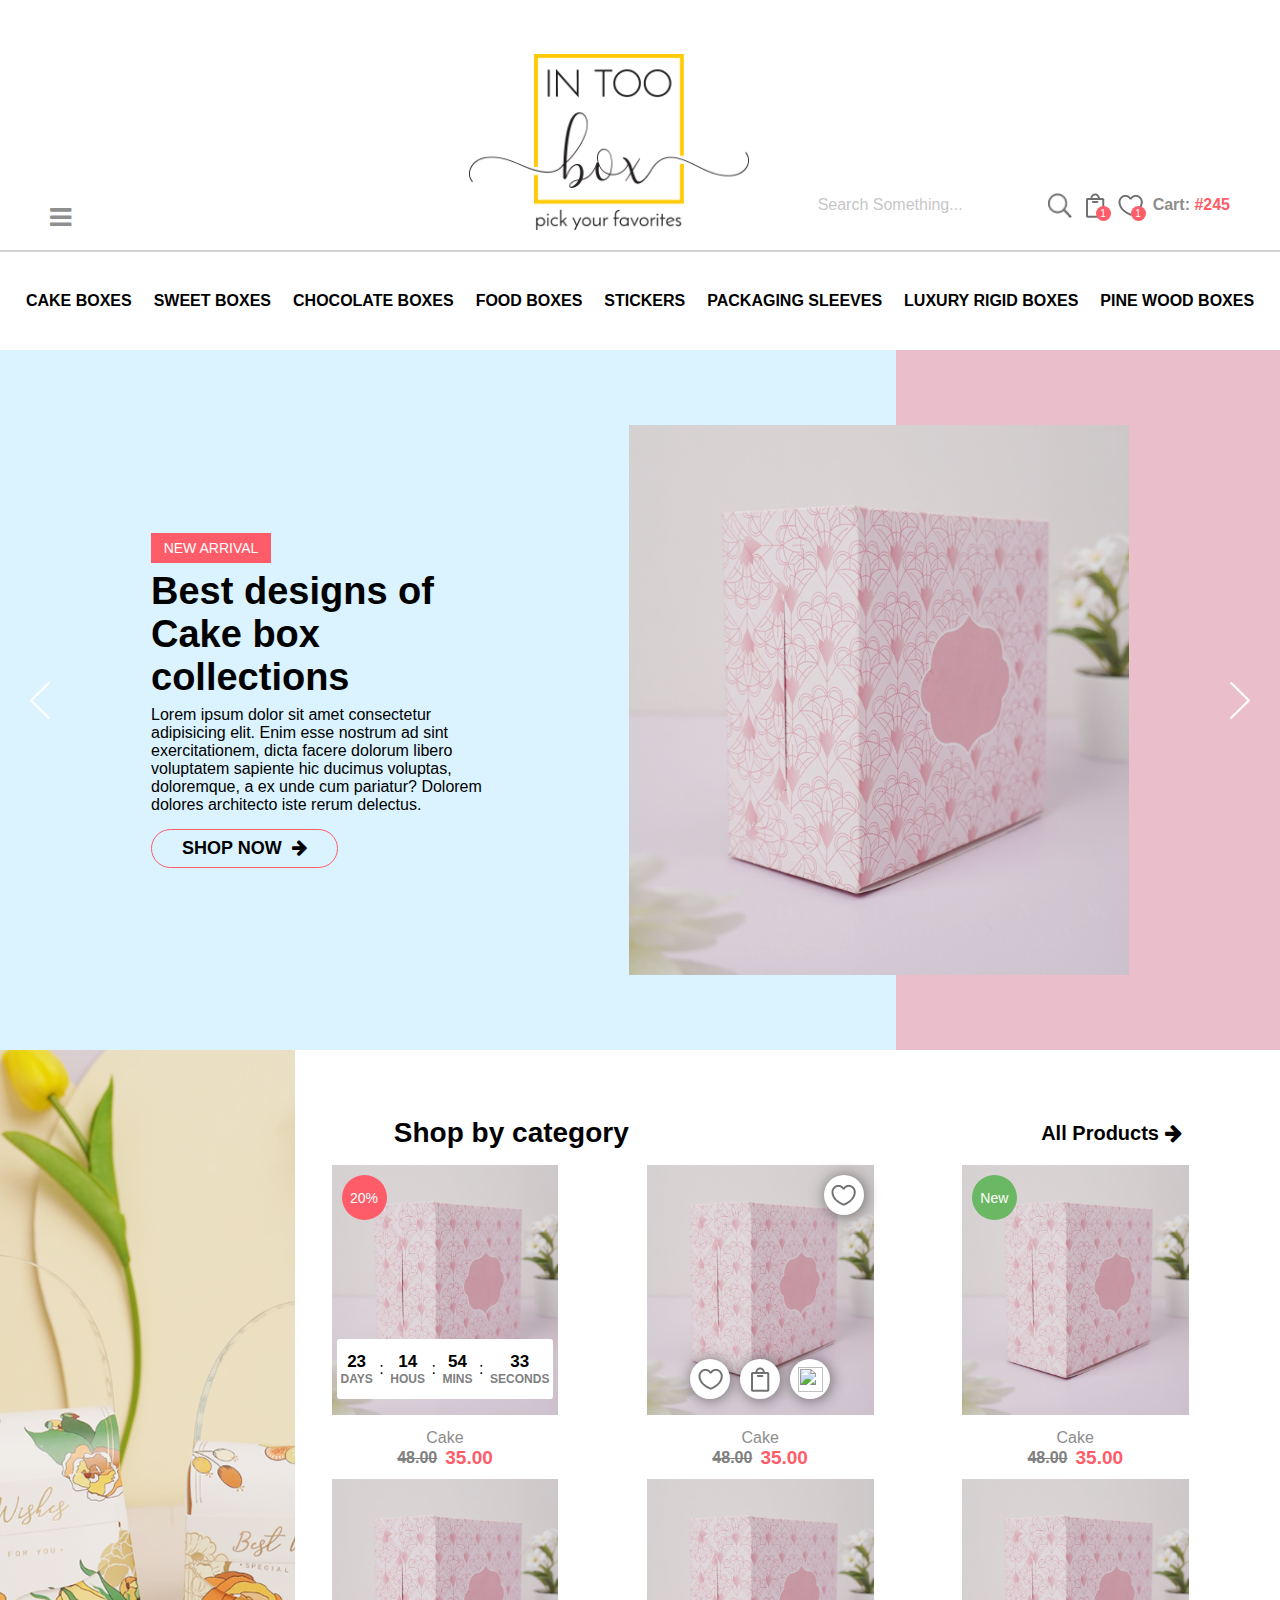
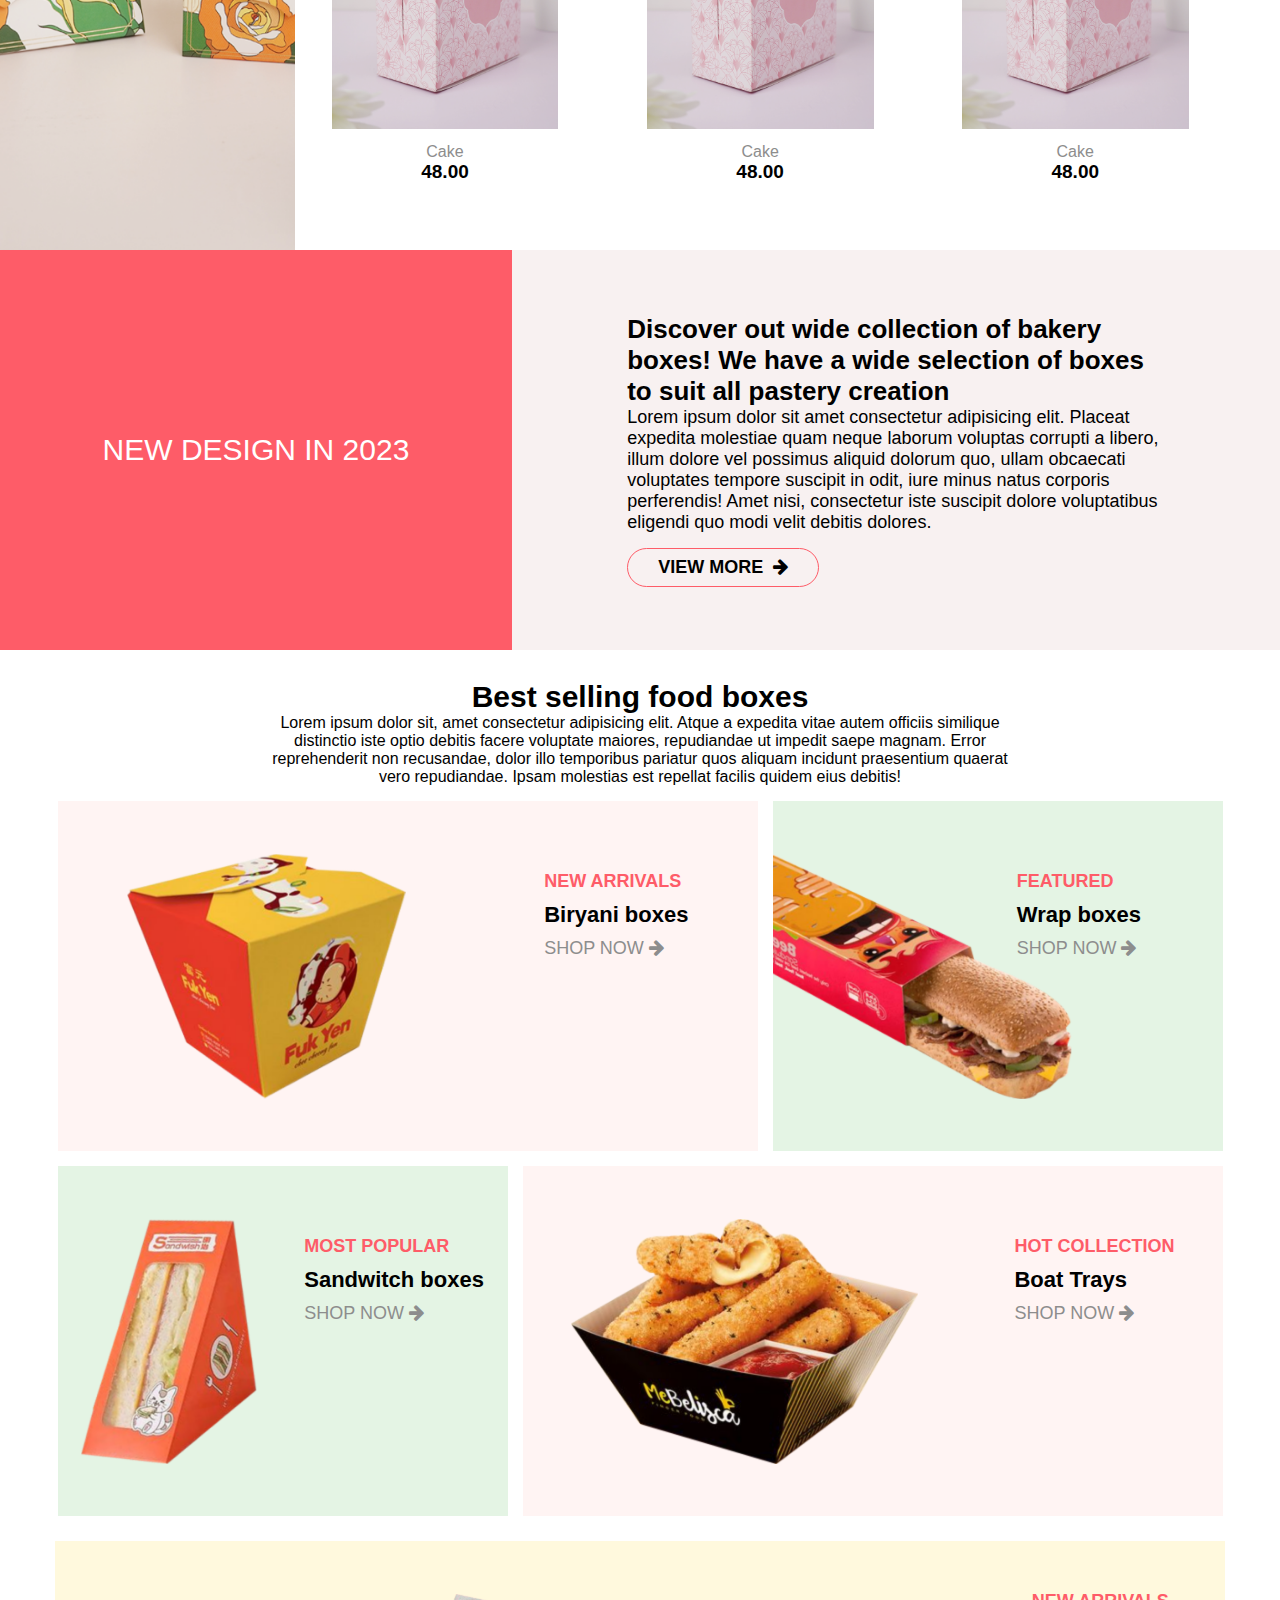
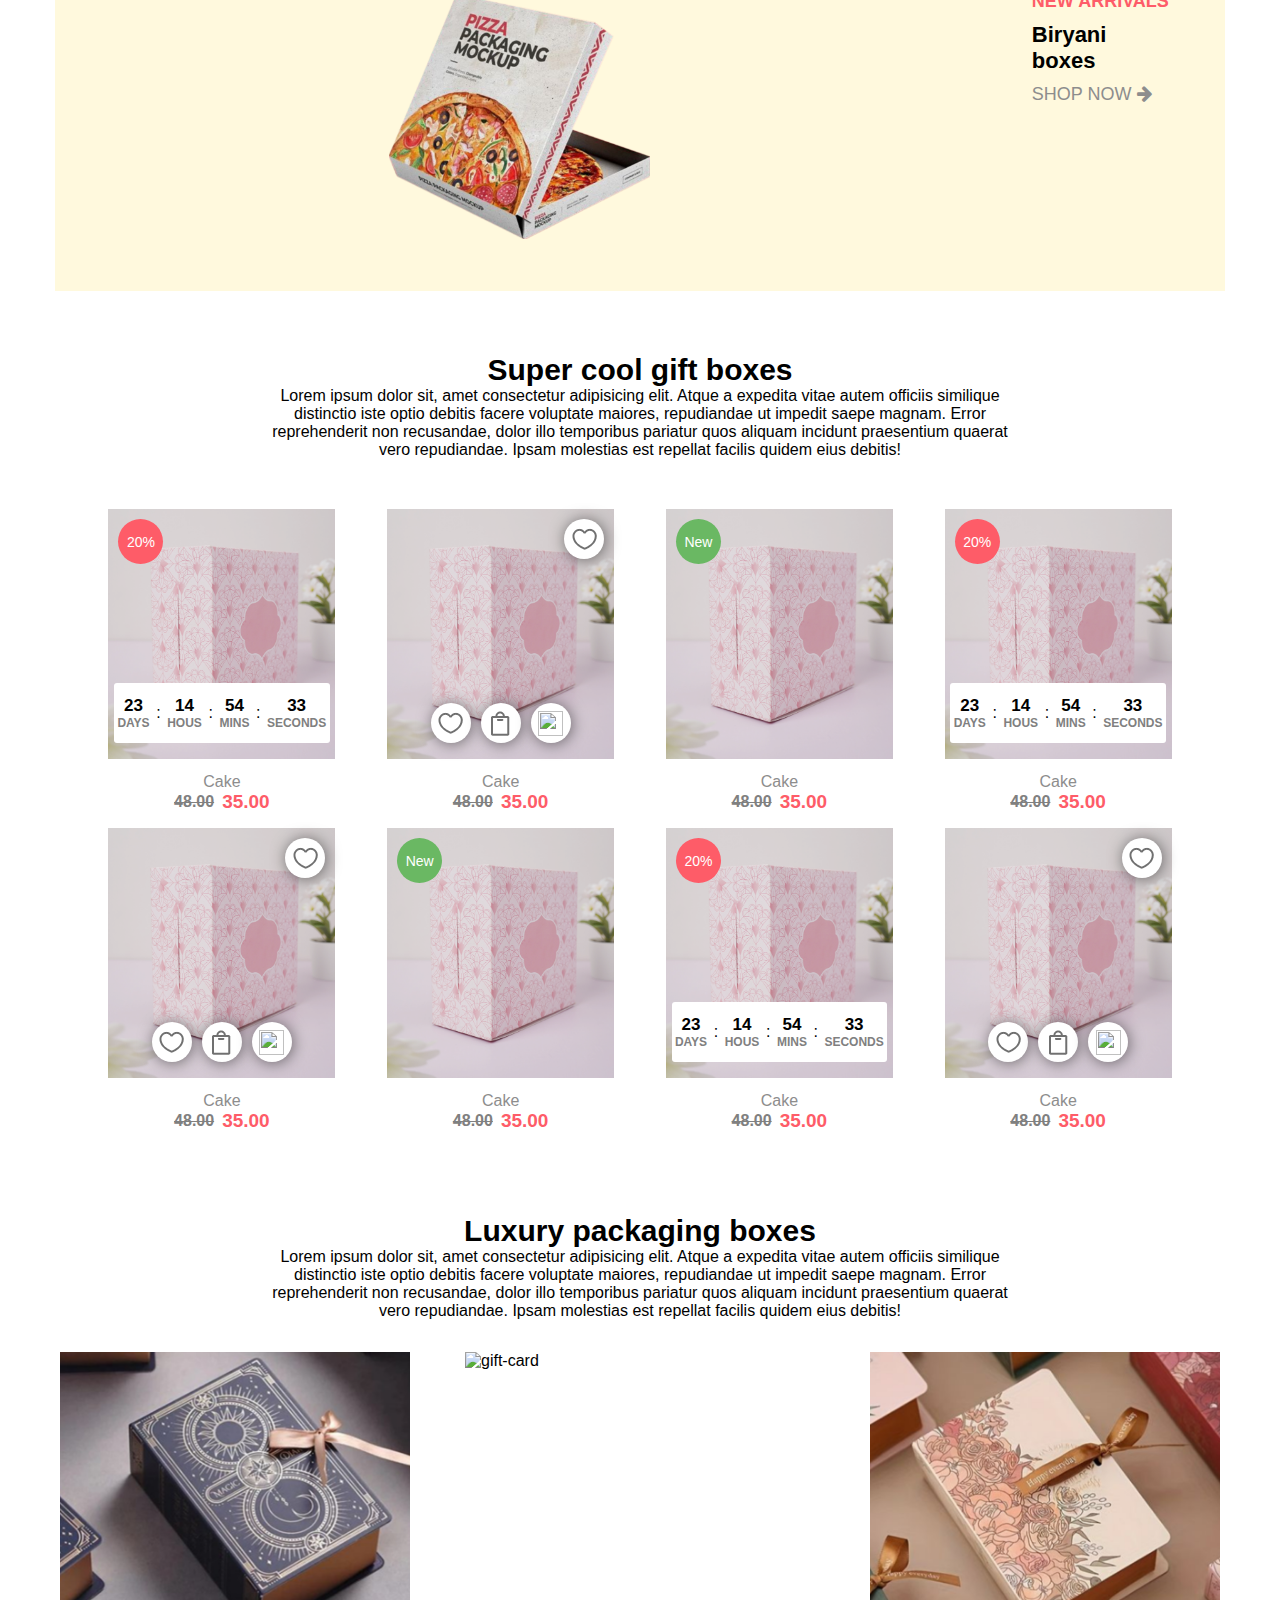
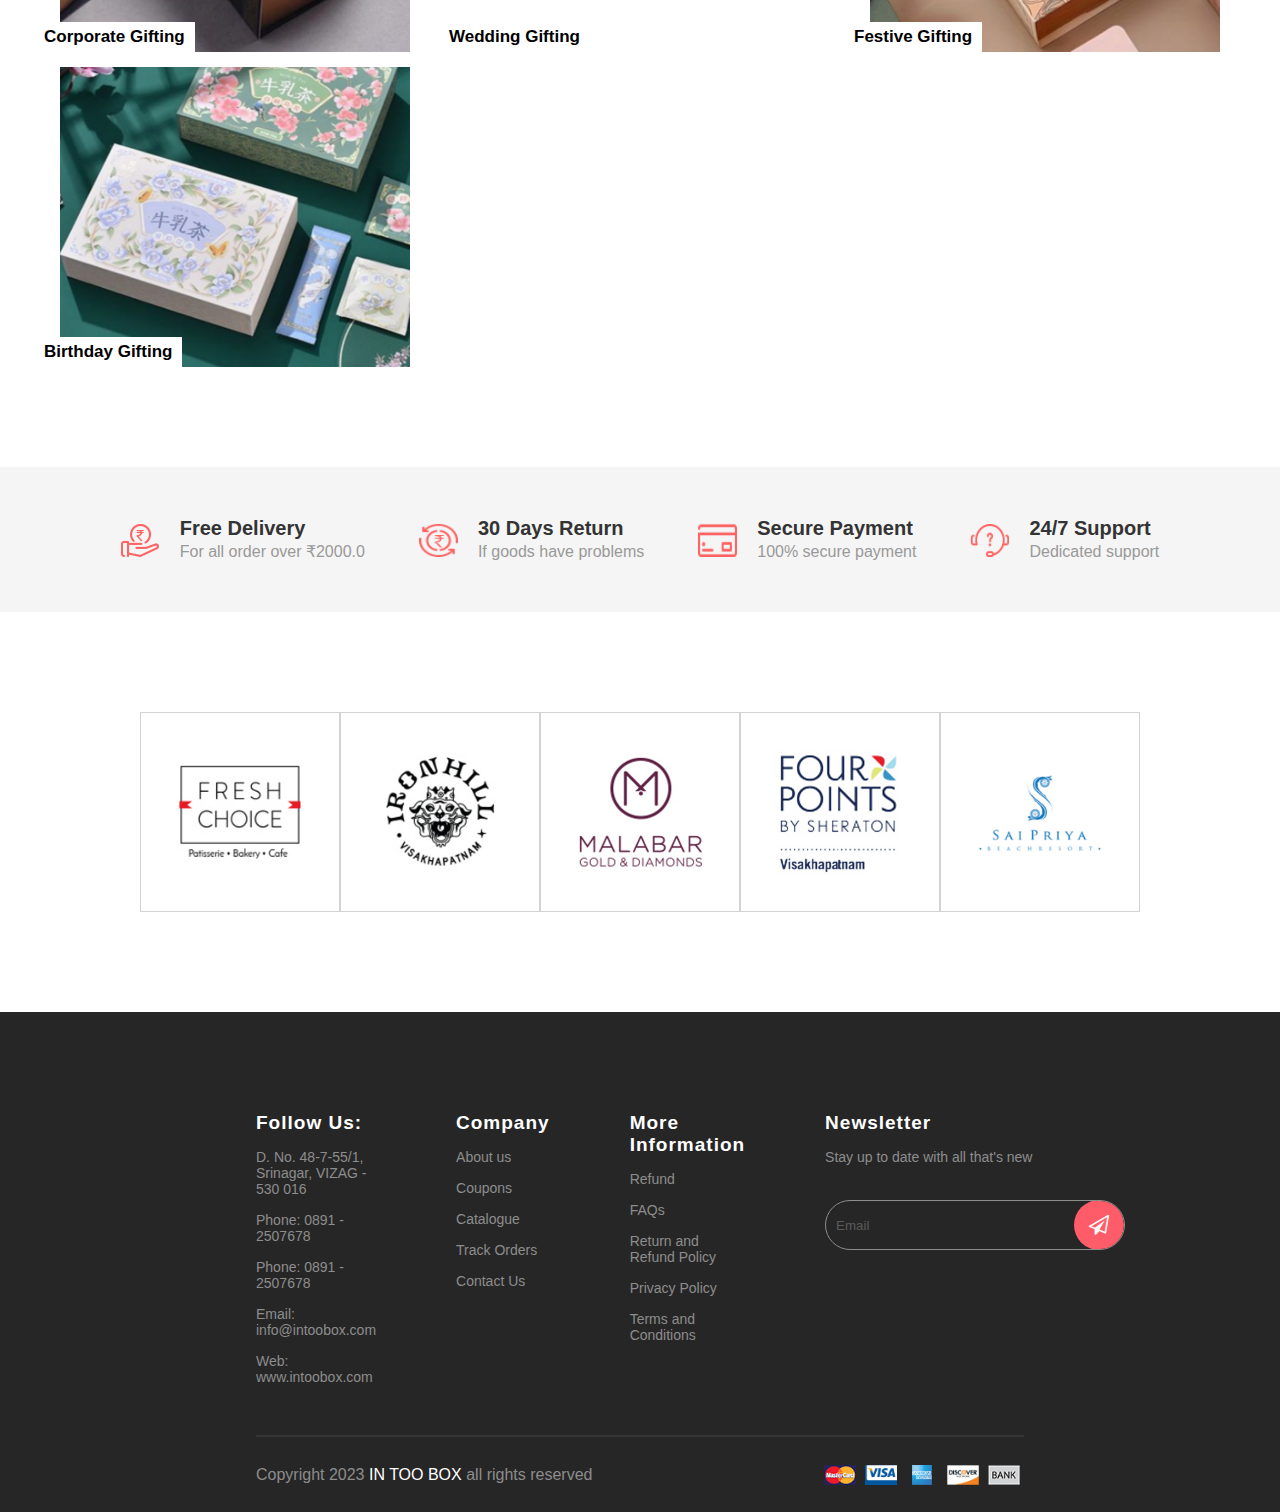
==== commit 7897e9ad: "finalize" ====
--- a/index.html
+++ b/index.html
@@ -543,6 +543,56 @@
             </div>
           </div>
         </div>
+        <div class="delivery-container">
+          <div class="delivery-container-child">
+            <img
+              src="../assets/freeDelivery.png"
+              width="39px"
+              height="34px"
+              alt="DELIVERY"
+            />
+            <div>
+              <h1>Free Delivery</h1>
+              <span>For all order over ₹2000.0</span>
+            </div>
+          </div>
+          <div class="delivery-container-child">
+            <img
+              src="../assets/return.png"
+              width="39px"
+              height="34px"
+              alt="return"
+            />
+            <div>
+              <h1>30 Days Return</h1>
+              <span>If goods have problems</span>
+            </div>
+          </div>
+          <div class="delivery-container-child">
+            <img
+              src="../assets/payment.png"
+              width="39px"
+              height="34px"
+              alt="payment"
+            />
+            <div>
+              <h1>Secure Payment</h1>
+              <span>100% secure payment</span>
+            </div>
+          </div>
+          <div class="delivery-container-child">
+            <img
+              src="../assets/support.png"
+              width="39px"
+              height="34px"
+              alt="support"
+            />
+            <div>
+              <h1>24/7 Support</h1>
+              <span>Dedicated support</span>
+            </div>
+          </div>
+        </div>
         <div class="logos-section">
           <div class="row">
             <div class="logo-con">
--- a/global-styles.css
+++ b/global-styles.css
@@ -3,14 +3,6 @@
   padding: 0;
   box-sizing: border-box;
   font-family: "Segoe UI", Tahoma, Geneva, Verdana, sans-serif;
-}
-
-p {
-  margin-bottom: 0;
-}
-
-.app-container {
-  height: max-content;
 }
 
 .nav-container {
@@ -98,14 +90,6 @@
   &::after {
     width: 80%;
   }
-}
-
-* {
-  overflow-x: hidden !important;
-}
-
-body * {
-  overflow: visible !important;
 }
 
 .nav-link::after {
@@ -128,7 +112,7 @@
   top: 0;
   left: 0;
   border-right: 1px solid lightgray;
-  z-index: 1000;
+  z-index: 10;
   display: flex;
   flex-direction: column;
   display: none;
--- a/styles.css
+++ b/styles.css
@@ -798,6 +798,7 @@
 
 .luxury-section {
   margin-top: 2rem;
+  padding-bottom: 100px;
 }
 
 .luxury-section .cards {
